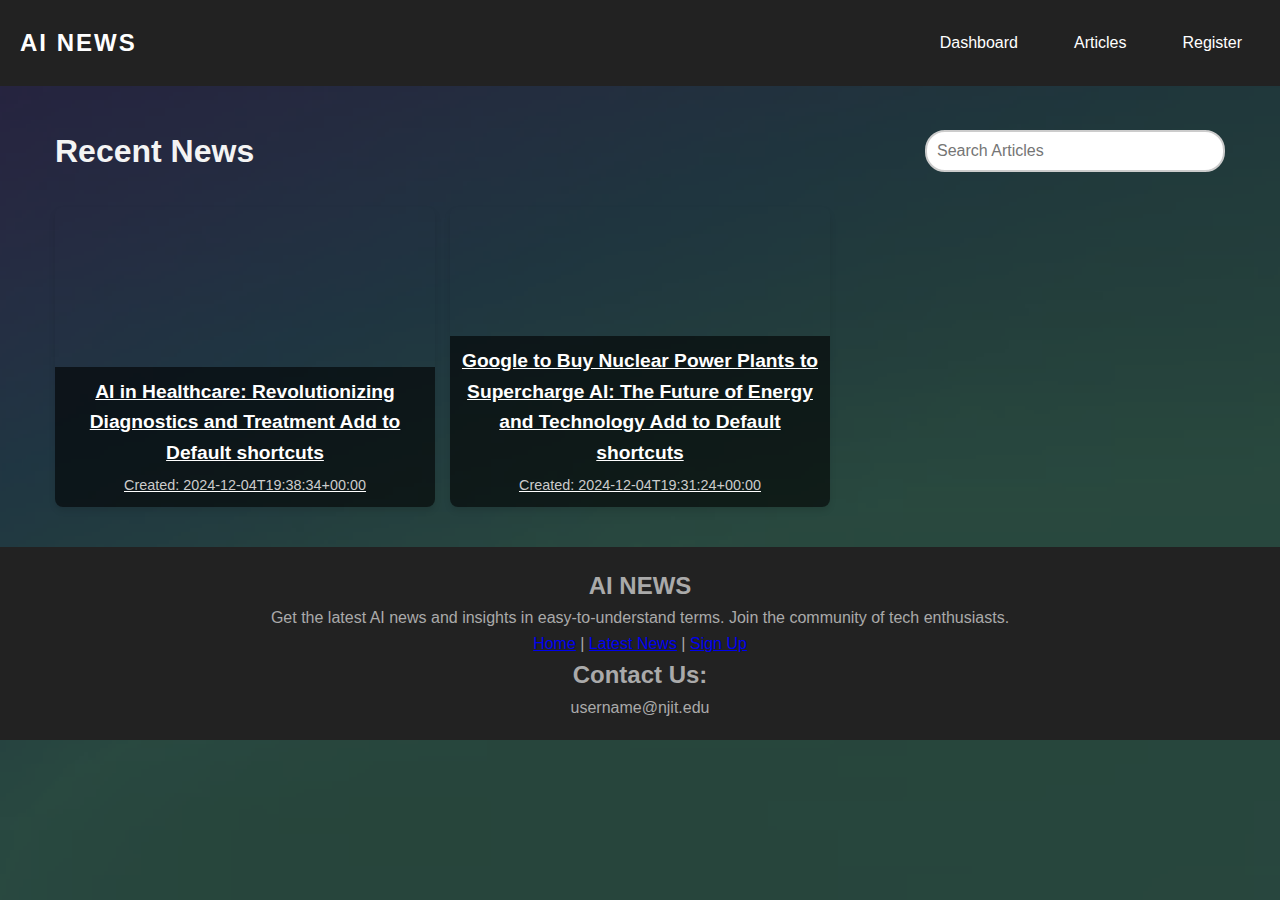
==== public_html/articles.html @ 81408f8d "test api list articles" ====
<!DOCTYPE html>
<html lang="en">

<head>
  <meta charset="UTF-8">
  <meta name="viewport" content="width=device-width, initial-scale=1.0">
  <title>AI News</title>
  <link rel="stylesheet" href="styles/style.css">
</head>

<body>
  <header class="header">
    <div class="logo">AI NEWS</div>
    <nav class="nav">
      <a href="/index.html">Dashboard</a>
      <a href="/articles.html">Articles</a>
      <a href="#">Register</a>
    </nav>
  </header>

  <main class="main-content">
    <div class="container">
      <div class="search-bar">
        <h2>Recent News</h2>
        <input type="text" placeholder="Search Articles">
      </div>

      <section id="article-container" class="article-grid">
        <!-- Articles will be dynamically injected here -->
      </section>
    </div>
  </main>
  <footer class="footer">
    <div class="footer-content">
      <div>
        <h3>AI NEWS </h3>
        <p>Get the latest AI news and insights in easy-to-understand terms. Join the community of tech
          enthusiasts.</p>
      </div>
      <nav>
        <a href="index.html">Home</a> | <a href="articles.html">Latest News</a> | <a href="reg.html">Sign Up</a>
      </nav>
      <div>
        <h3>Contact Us:</h3>
        <p>username@njit.edu</p>
      </div>
    </div>
  </footer>
  <script src="scripts/script.js"></script>
</body>

</html>
---- public_html/styles/style.css ----
/* General Reset */
* {
    margin: 0;
    padding: 0;
    box-sizing: border-box;
}

body {
    font-family: Arial, sans-serif;
    background-image: url(../media/BG.webp);
    background-repeat: no-repeat;
    background-size:cover;
    color: #f4f4f4;
    line-height: 1.6;
}

/* Layout Grid Setup */
.container {
    max-width: 1200px;
    margin: 0 auto; /* Center container */
    padding: 0 15px; /* Padding for edges */
}

/* Header */
.header {
    display: flex;
    justify-content: space-between;
    align-items: center;
    padding: 20px 0;
    background-color: #222;
    color: #fff;
}

.logo {
    font-size: 1.5em;
    font-weight: bold;
    letter-spacing: 2px;
    padding-left: 20px; 
}

.nav {
    display: flex;
    gap: 20px;
    padding: 0 20px;
}

.nav a {
    text-decoration: none;
    color: #fff;
    padding: 8px 16px;
    border: 2px solid transparent;
    border-radius: 20px; /* Rounded edges for links */
    transition: all 0.3s ease-in-out;
}

.nav a:hover {
    border: 2px solid #fff;
    background-color: #333;
}

/* Main Content */
.main-content {
    padding: 40px 0;
}

.search-bar {
    display: flex;
    justify-content: space-between;
    align-items: center;
    margin-bottom: 30px;
}

.search-bar h2 {
    font-size: 2em;
    font-weight: bold;
}

.search-bar input {
    flex: 1;
    max-width: 300px;
    padding: 10px;
    font-size: 1em;
    border: 2px solid #ccc;
    border-radius: 20px;
    outline: none;
    transition: border-color 0.3s ease-in-out;
}

.search-bar input:focus {
    border-color: #007BFF;
}

/* Article Grid */
.article-grid {
    display: grid;
    grid-template-columns: repeat(3, 1fr); /* 3 columns */
    gap: 15px; /* Space between cards matches gutter */
}

/* Card */
.card {
    position: relative;
    background-size: cover;
    background-position: center;
    height: 300px; /* Fixed height */
    border-radius: 8px;
    overflow: hidden;
    box-shadow: 0 4px 6px rgba(0, 0, 0, 0.1);
    display: flex;
    align-items: flex-end;
    text-align: center;
    color: white;
    transition: transform 0.3s ease-in-out;
}

.card:hover {
    transform: scale(1.05); /* Slight zoom on hover */
}

.card-content {
    background: rgba(0, 0, 0, 0.6);
    width: 100%;
    padding: 10px;
}

.card-content h3 {
    margin: 0 0 5px;
    font-size: 1.2em;
}

.card-content .created {
    font-size: 0.9em;
    color: #ccc;
}

/* Footer */
footer {
    text-align: center;
    background: #222;
    padding: 20px;
    color: #aaa;
    bottom:0;
  }



.footer h3 {
    font-size: 1.5em;
}


.footer a:hover {
    color: #007BFF;
}
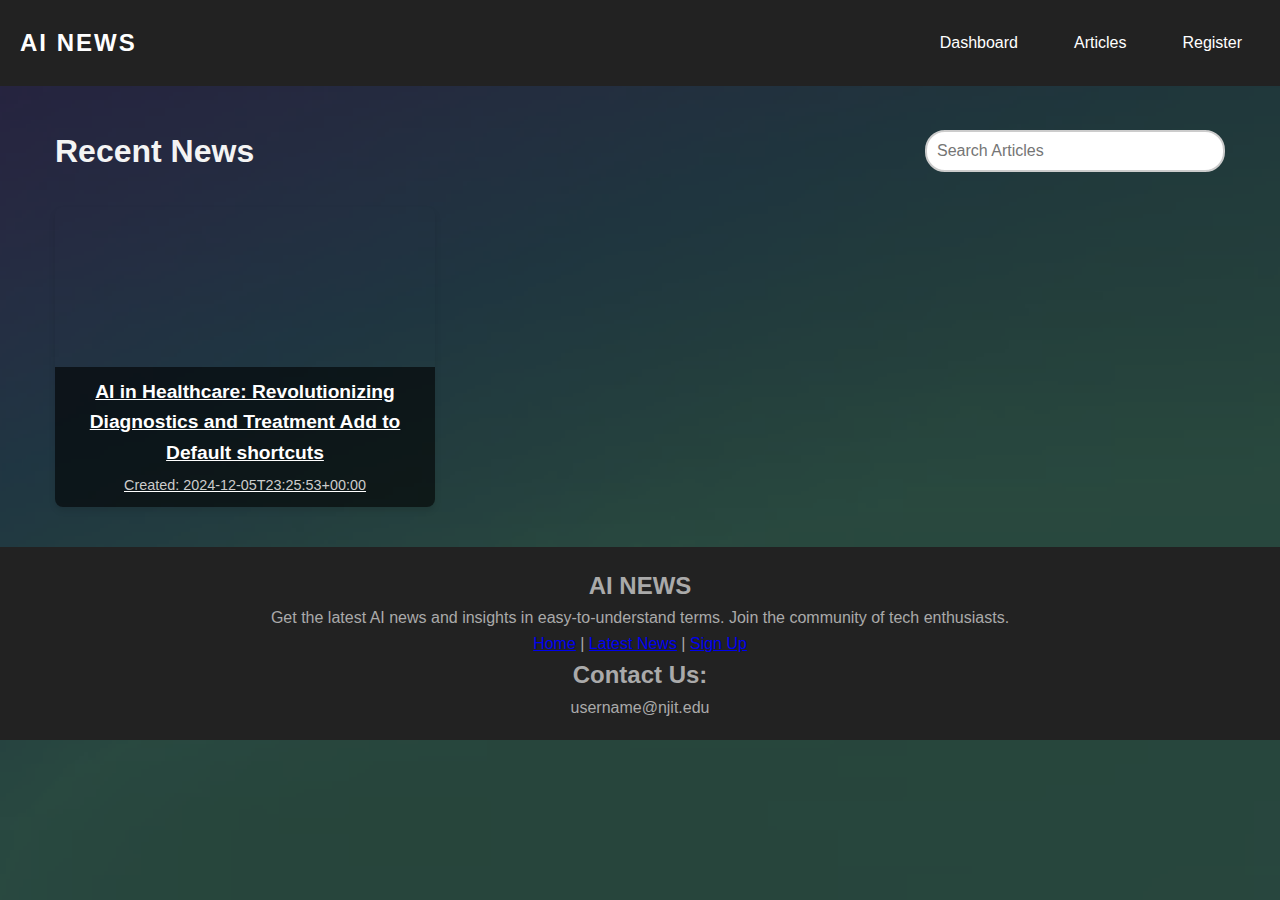
==== commit 784873bf: "added js to filter on title search" ====
--- a/public_html/articles.html
+++ b/public_html/articles.html
@@ -14,7 +14,7 @@
     <nav class="nav">
       <a href="/index.html">Dashboard</a>
       <a href="/articles.html">Articles</a>
-      <a href="#">Register</a>
+      <a href="https://api.currentai.me/user/register">Register</a>
     </nav>
   </header>
 
@@ -22,7 +22,7 @@
     <div class="container">
       <div class="search-bar">
         <h2>Recent News</h2>
-        <input type="text" placeholder="Search Articles">
+        <input type="text" placeholder="Search Articles" id="filter-textbox">
       </div>
 
       <section id="article-container" class="article-grid">
--- a/public_html/styles/style.css
+++ b/public_html/styles/style.css
@@ -9,7 +9,7 @@
     font-family: Arial, sans-serif;
     background-image: url(../media/BG.webp);
     background-repeat: no-repeat;
-    background-size:cover;
+    background-size: cover;
     color: #f4f4f4;
     line-height: 1.6;
 }
@@ -17,8 +17,10 @@
 /* Layout Grid Setup */
 .container {
     max-width: 1200px;
-    margin: 0 auto; /* Center container */
-    padding: 0 15px; /* Padding for edges */
+    margin: 0 auto;
+    /* Center container */
+    padding: 0 15px;
+    /* Padding for edges */
 }
 
 /* Header */
@@ -35,7 +37,7 @@
     font-size: 1.5em;
     font-weight: bold;
     letter-spacing: 2px;
-    padding-left: 20px; 
+    padding-left: 20px;
 }
 
 .nav {
@@ -49,7 +51,8 @@
     color: #fff;
     padding: 8px 16px;
     border: 2px solid transparent;
-    border-radius: 20px; /* Rounded edges for links */
+    border-radius: 20px;
+    /* Rounded edges for links */
     transition: all 0.3s ease-in-out;
 }
 
@@ -93,8 +96,10 @@
 /* Article Grid */
 .article-grid {
     display: grid;
-    grid-template-columns: repeat(3, 1fr); /* 3 columns */
-    gap: 15px; /* Space between cards matches gutter */
+    grid-template-columns: repeat(3, 1fr);
+    /* 3 columns */
+    gap: 15px;
+    /* Space between cards matches gutter */
 }
 
 /* Card */
@@ -102,7 +107,8 @@
     position: relative;
     background-size: cover;
     background-position: center;
-    height: 300px; /* Fixed height */
+    height: 300px;
+    /* Fixed height */
     border-radius: 8px;
     overflow: hidden;
     box-shadow: 0 4px 6px rgba(0, 0, 0, 0.1);
@@ -114,7 +120,8 @@
 }
 
 .card:hover {
-    transform: scale(1.05); /* Slight zoom on hover */
+    transform: scale(1.05);
+    /* Slight zoom on hover */
 }
 
 .card-content {
@@ -139,8 +146,8 @@
     background: #222;
     padding: 20px;
     color: #aaa;
-    bottom:0;
-  }
+    bottom: 0;
+}
 
 
 
@@ -151,4 +158,4 @@
 
 .footer a:hover {
     color: #007BFF;
-}
+}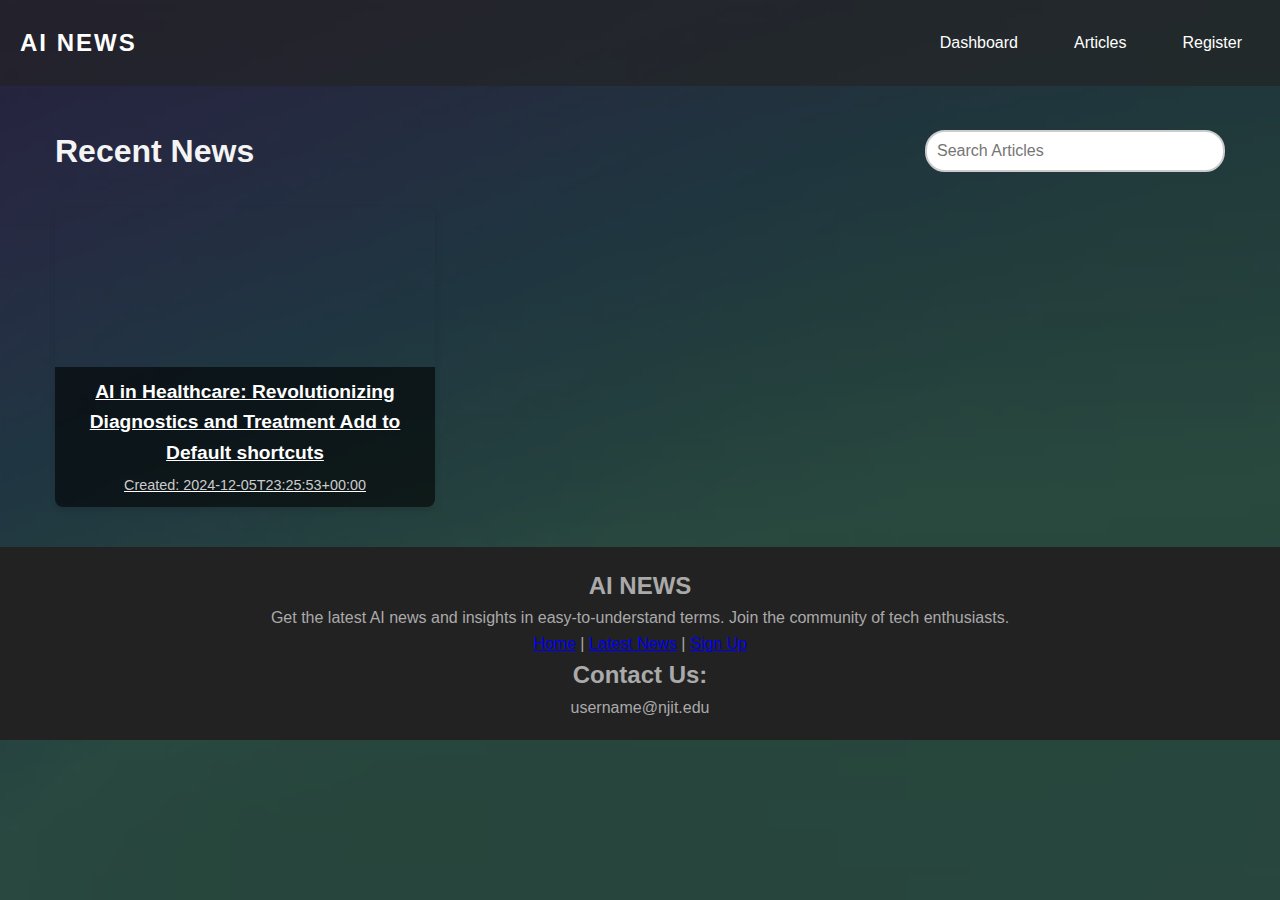
==== commit b1d4064e: "Merge branch 'main' into development" ====
--- a/public_html/articles.html
+++ b/public_html/articles.html
@@ -38,7 +38,7 @@
           enthusiasts.</p>
       </div>
       <nav>
-        <a href="index.html">Home</a> | <a href="articles.html">Latest News</a> | <a href="reg.html">Sign Up</a>
+        <a href="index.html">Home</a> | <a href="articles.html">Latest News</a> | <a href="https://api.currentai.me/user/register">Sign Up</a>
       </nav>
       <div>
         <h3>Contact Us:</h3>
--- a/public_html/styles/style.css
+++ b/public_html/styles/style.css
@@ -29,7 +29,7 @@
     justify-content: space-between;
     align-items: center;
     padding: 20px 0;
-    background-color: #222;
+    background-color: #222222a2;
     color: #fff;
 }
 
@@ -102,7 +102,7 @@
     /* Space between cards matches gutter */
 }
 
-/* Card */
+/* Cards */
 .card {
     position: relative;
     background-size: cover;
